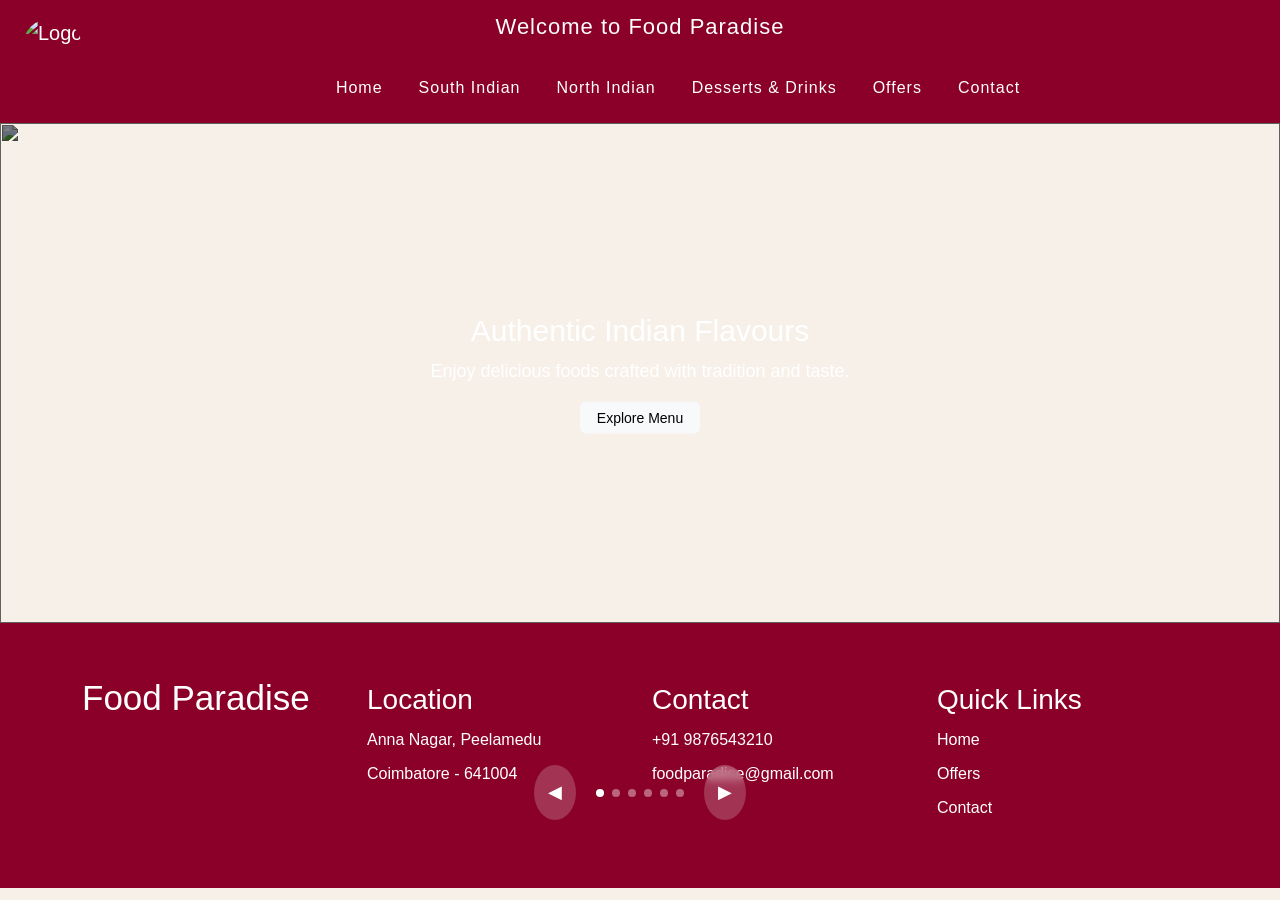
==== index.html @ 45089c09 "foodoaradise first code commit" ====
<!DOCTYPE html>
<html lang="en">
<head>

    <meta name="viewport" content="width=device-width, initial-scale=1.0">

    <title>Food Paradise</title>

    <link href="https://cdn.jsdelivr.net/npm/bootstrap@5.3.3/dist/css/bootstrap.min.css" rel="stylesheet">

    <link rel="stylesheet" href="home.css">
</head>

<body>

<!-- TOP HEADER -->

<div class="top-bar">
    Welcome to Food Paradise
</div>

<!-- NAVBAR -->

<nav class="navbar navbar-expand-lg navbar-dark custom-nav">

    <div class="container">

      <a class="navbar-brand" href="#">
           <img src="Images/logo.png" alt="Logo" class="logo-img">
      </a>

        <button class="navbar-toggler" data-bs-toggle="collapse" data-bs-target="#menu">
            <span class="navbar-toggler-icon"></span>
        </button>

        <div class="collapse navbar-collapse" id="menu">

            <ul class="navbar-nav mx-auto">

                <li class="nav-item">
                    <a class="nav-link active" href="index.html">Home</a>
                </li>

                <li class="nav-item">
                    <a class="nav-link" href="south-indian.html">South Indian</a>
                </li>

                <li class="nav-item">
                    <a class="nav-link" href="north-indian.html">North Indian</a>
                </li>

                <li class="nav-item">
                    <a class="nav-link" href="desserts-drinks.html">Desserts & Drinks</a>
                </li>

                <li class="nav-item">
                    <a class="nav-link" href="offers.html">Offers</a>
                </li>

                <li class="nav-item">
                    <a class="nav-link" href="contact.html">Contact</a>
                </li>

            </ul>

        </div>

    </div>

</nav>

<!-- HERO CAROUSEL -->

<div id="slider" class="carousel slide" data-bs-ride="false">

    <div class="carousel-inner">

        <!-- SLIDE 1 -->
        <div class="carousel-item active">
            <img src="https://images.unsplash.com/photo-1504674900247-0877df9cc836?q=80&w=1600&auto=format&fit=crop"
            class="d-block w-100 slider-img">

            <div class="carousel-caption text-start">
                <h1>Authentic Indian Flavours</h1>
                <p>Enjoy delicious foods crafted with tradition and taste.</p>
                <a href="south-indian.html" class="btn btn-light explore-btn">Explore Menu</a>
            </div>
        </div>

        <!-- SLIDE 2 -->
        <div class="carousel-item">
            <img src="https://images.unsplash.com/photo-1517248135467-4c7edcad34c4?q=80&w=1600&auto=format&fit=crop"
            class="d-block w-100 slider-img">

            <div class="carousel-caption text-start">
                <h1>About Our Restaurant</h1>
                <p>
                    Food Paradise began with a simple dream — to bring authentic Indian flavours to every table.  
                    Started as a small passion for traditional cooking, it has grown into a place loved by many.  
                    Our journey is built on heritage recipes, family traditions, and pure dedication to taste.  
                    Every dish we serve carries the story of where we began.
                </p>
            </div>
        </div>

        <!-- SLIDE 3 -->
        <div class="carousel-item">
            <img src="https://images.unsplash.com/photo-1504754524776-8f4f37790ca0?q=80&w=1600&auto=format&fit=crop"
            class="d-block w-100 slider-img">

            <div class="carousel-caption text-start">
                <h1>Signature Dishes</h1>
                <p>
                    Discover our chef-selected specialties crafted with balanced spices and rich flavours.  
                    Each dish reflects our identity and passion for authentic Indian cuisine.  
                    A perfect blend of tradition and modern presentation.  
                    Meals you will always remember.
                </p>
            </div>
        </div>

        <!-- SLIDE 4 -->
        <div class="carousel-item">
            <img src="https://images.unsplash.com/photo-1490645935967-10de6ba17061?q=80&w=1600&auto=format&fit=crop"
            class="d-block w-100 slider-img">

            <div class="carousel-caption text-start">
                <h1>Moments Made Delicious</h1>
                <p>
                    Food Paradise is where flavours meet happiness and memories are created.  
                    From everyday meals to celebrations, every visit becomes special.  
                    Warm ambience and comforting food bring people together.  
                    Good food turns moments into memories.
                </p>
            </div>
        </div>

        <!-- SLIDE 5 -->
        <div class="carousel-item">
            <img src="https://images.unsplash.com/photo-1556910103-1c02745aae4d?q=80&w=1600&auto=format&fit=crop"
            class="d-block w-100 slider-img">

            <div class="carousel-caption text-start">
                <h1>Rooted in Tradition, Loved by All</h1>
                <p>
                    Our flavours come from deep-rooted Indian traditions and timeless recipes.  
                    Each dish reflects culture, heritage, and regional richness.  
                    We stay true to authentic taste while serving modern dining comfort.  
                    A place where tradition meets everyday joy.
                </p>
            </div>
        </div>

        <!-- SLIDE 6 (SHORTENED) -->
        <div class="carousel-item">
            <img src="https://images.unsplash.com/photo-1528605248644-14dd04022da1?q=80&w=1600&auto=format&fit=crop"
            class="d-block w-100 slider-img">

            <div class="carousel-caption text-start">
                <h1>A Place to Gather & Celebrate</h1>
                <p>
                    Food Paradise is more than a restaurant.  
                    It is where people come together to share joy and happiness.  
                    Every visit creates warm memories with loved ones.  
                    Simple moments, made special with great food. Where every gathering turns into a cherished celebration.
                </p>
            </div>
        </div>

    </div>

</div>

    <!-- CONTROLS -->

    <div class="slider-controls">

        <button class="control-btn" data-bs-target="#slider" data-bs-slide="prev">
            ◀
        </button>

        <div class="slider-dots">
            <span class="active"></span>
            <span></span>
            <span></span>
            <span></span>
            <span></span>
            <span></span>
        </div>

        <button class="control-btn" data-bs-target="#slider" data-bs-slide="next">
            ▶
        </button>

    </div>

</div>

<!-- FOOTER -->

<footer class="footer">

    <div class="container">

        <div class="row">

            <div class="col-md-3">
                <h1 class="footer-logo">Food Paradise</h1>
            </div>

            <div class="col-md-3">
                <h3>Location</h3>
                <p>Anna Nagar, Peelamedu</p>
                <p>Coimbatore - 641004</p>
            </div>

            <div class="col-md-3">
                <h3>Contact</h3>
                <p>+91 9876543210</p>
                <p>foodparadise@gmail.com</p>
            </div>

            <div class="col-md-3">
                <h3>Quick Links</h3>

                <p><a href="index.html">Home</a></p>
                <p><a href="offers.html">Offers</a></p>
                <p><a href="contact.html">Contact</a></p>
            </div>

        </div>

    </div>

</footer>

<script src="https://cdn.jsdelivr.net/npm/bootstrap@5.3.3/dist/js/bootstrap.bundle.min.js"></script>

</body>
</html>
---- home.css ----
body{
    margin:0;
    padding:0;
    font-family:Arial;
    background:#f7f0e8;
}

.top-bar{
    background:#8b0029;
    color:white;
    text-align:center;
    padding:10px;
    font-size: 22px !important;
}

.custom-nav{
    background:#8b0029;
    padding:0px 20px;
}

.logo-text{
    color:white;
    font-size:32px;
    font-weight:bold;
}

.logo-img{
    height:60px;
    width:60px;
    border-radius:50%;
    object-fit:cover;
}

.navbar-brand{
    display:flex;
    align-items:center;
    position:relative;
    left:-60px;
    top:-40px;
}

.nav-link{
    color:white !important;
    margin:0 10px;
}

.top-bar,
.nav-link{
    letter-spacing:1px;
    font-size:16px;
    font-family:Arial;
}

.nav-link:hover{
    color:#f4c27a !important;
}

.slider-img{
    height:500px;
    object-fit:cover;
    filter:brightness(50%);
}

.carousel-caption{ 
    top:50%; 
    bottom:auto; 
    transform:translateY(-50%); 
}

.carousel-caption h1{
    font-size:30px;
}

.carousel-caption p{
    font-size:18px;
}

.footer{
    background:#8b0029;
    color:white;
    padding:60px 0;
}

.footer-logo{
    font-size:35px;
    margin-top:-6px;
}

.footer a{
    color:white;
    text-decoration:none;
}

.footer p{
    margin:4px 0;
    line-height:1.9;
}

.arrow-box{
    background:rgba(255,255,255,0.2);
    padding:18px;
    border-radius:50%;
    backdrop-filter:blur(5px);
}

#slider{
    position:relative;
}

.slider-controls{
    position:absolute;
    left:50%;
    bottom:80px;
    transform:translateX(-50%);
    display:flex;
    align-items:center;
    gap:20px;
    z-index:10;
}

.control-btn{
    background:rgba(255,255,255,0.2);
    border:none;
    padding:14px;
    border-radius:50%;
    backdrop-filter:blur(5px);
    color:white;
    font-size:18px;
    cursor:pointer;
}

.slider-dots{
    display:flex;
    gap:8px;
}

.slider-dots span{
    width:8px;
    height:8px;
    background:white;
    border-radius:50%;
    opacity:0.4;
}

.slider-dots span.active{
    opacity:1;
}
.carousel-caption p{
    font-size:18px;
    line-height:1.6;
    text-align:left;
    max-width:600px;
    text-align:justify;

}
.explore-btn{
    font-size:14px;
    padding:0;             
    width:120px;
    height:32px;    
    border-radius:6px;       
    line-height:30px; 
}


/* FIRST SLIDE ONLY - CENTER ALL CONTENT */
.carousel-item:first-child .carousel-caption{
    top:50%;
    left:50%;
    transform:translate(-50%, -50%);
    text-align:center !important;
    width:100%;
}

.carousel-item:first-child .carousel-caption h1,
.carousel-item:first-child .carousel-caption p{
    text-align:center !important;
    max-width:none;
}

.carousel-item:first-child .explore-btn{
    display:block;
    margin:15px auto 0;
}
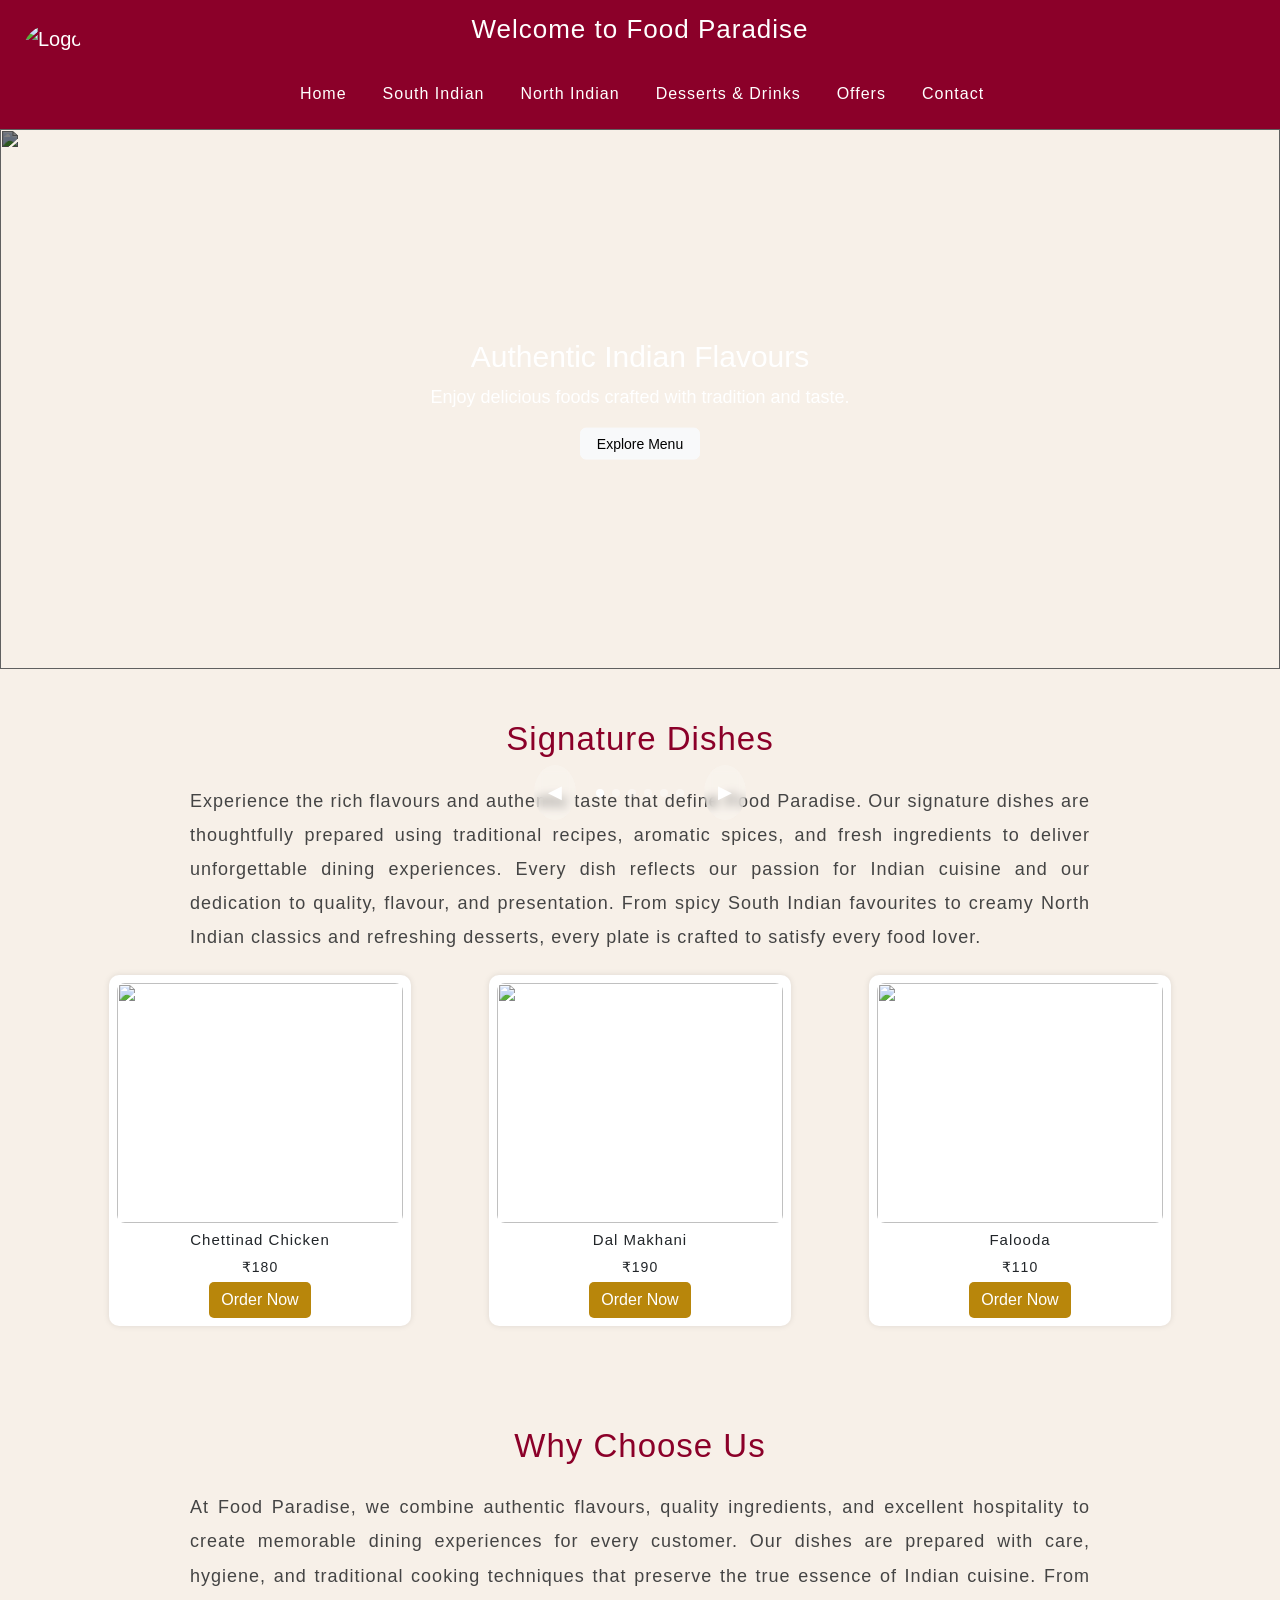
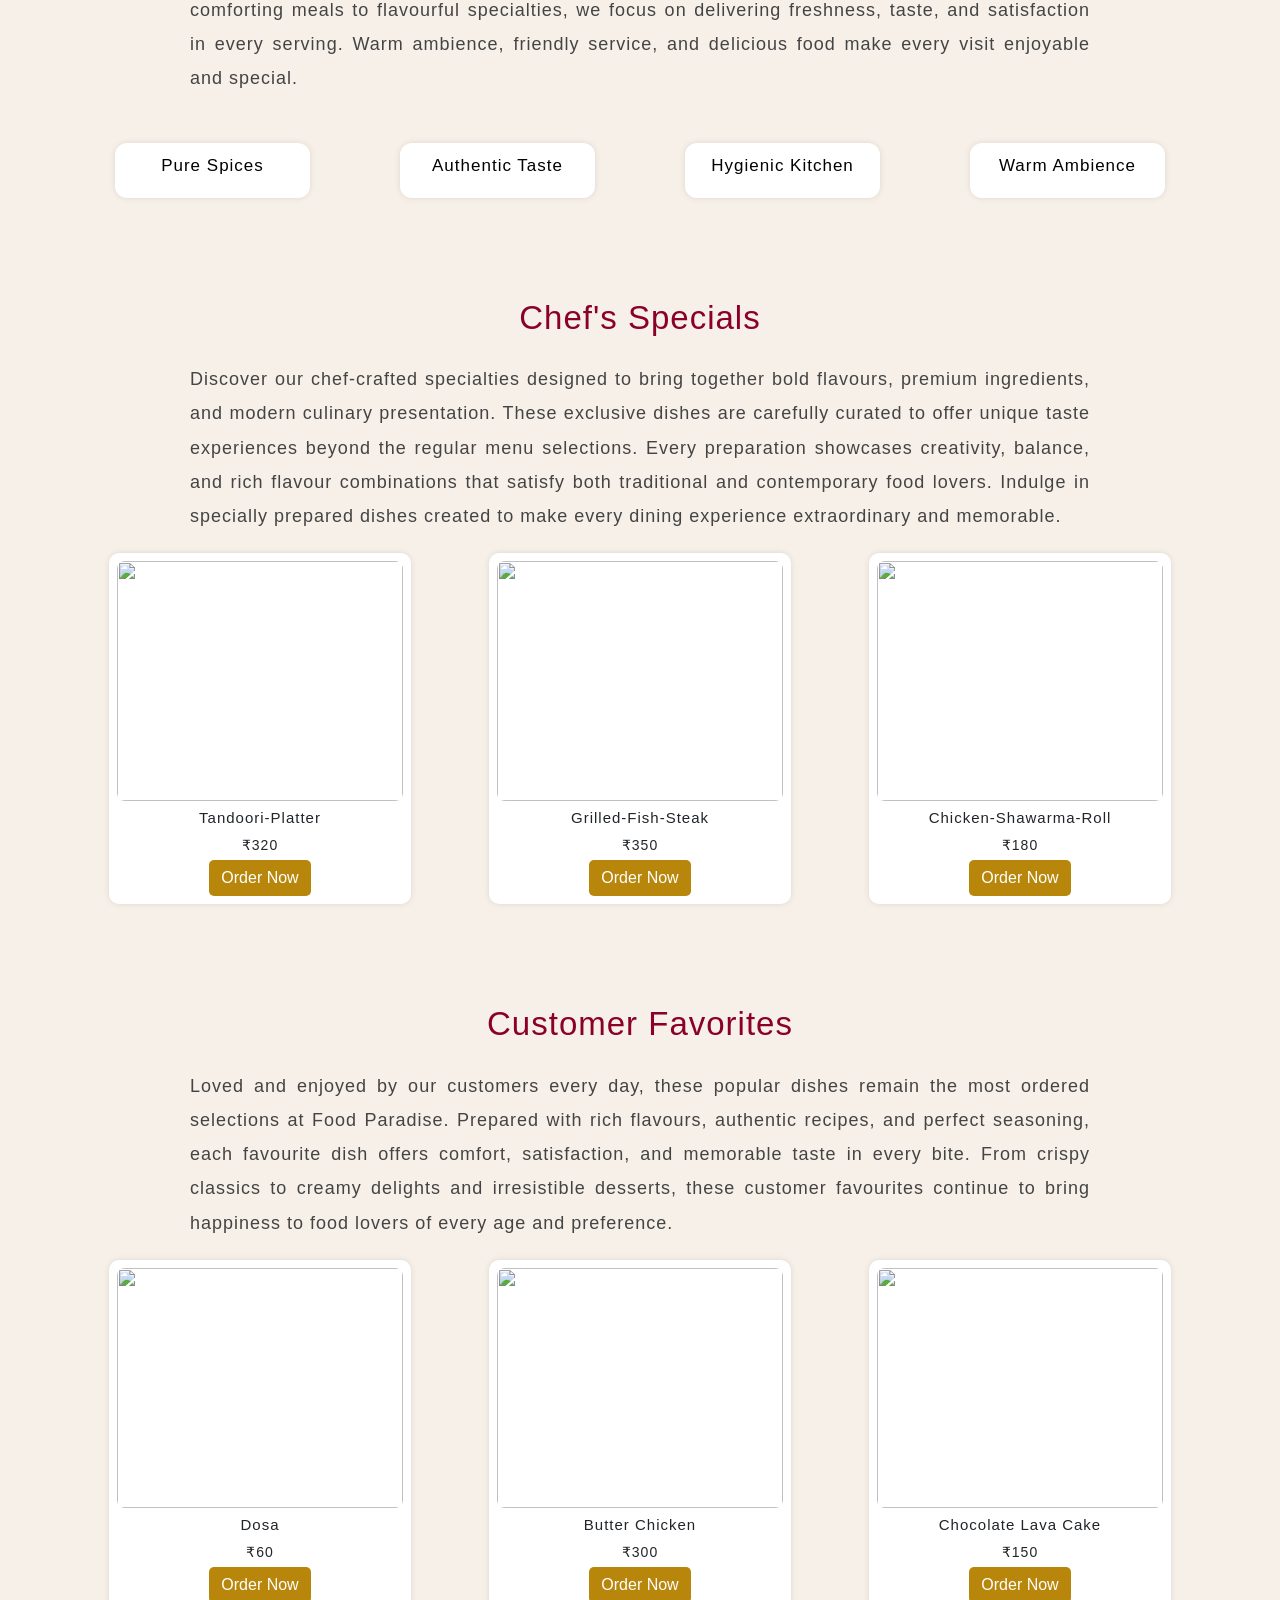
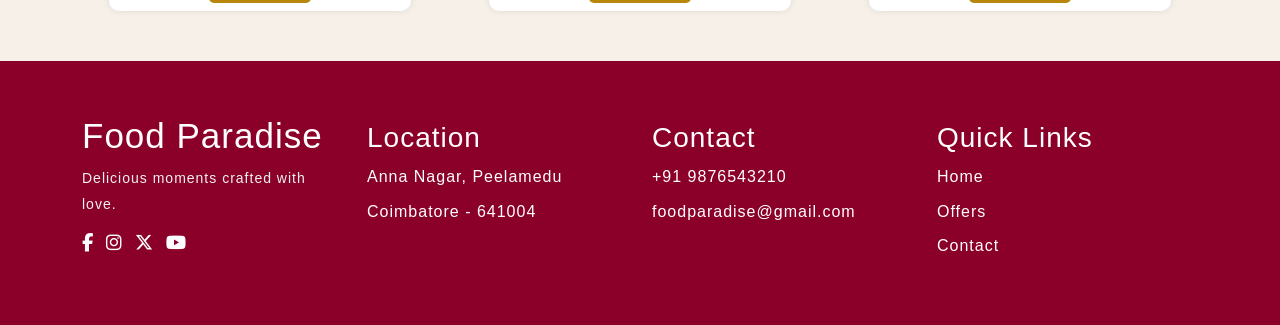
==== commit 6fe05369: "changed" ====
--- a/index.html
+++ b/index.html
@@ -7,6 +7,7 @@
     <title>Food Paradise</title>
 
     <link href="https://cdn.jsdelivr.net/npm/bootstrap@5.3.3/dist/css/bootstrap.min.css" rel="stylesheet">
+    <link rel="stylesheet" href="https://cdnjs.cloudflare.com/ajax/libs/font-awesome/6.5.0/css/all.min.css">
 
     <link rel="stylesheet" href="home.css">
 </head>
@@ -196,6 +197,211 @@
 
 </div>
 
+<!-- ================= SIGNATURE DISHES ================= -->
+
+<section class="home-section">
+
+    <div class="container">
+
+        <h2 class="home-title">Signature Dishes</h2>
+
+        <p class="home-para">
+            Experience the rich flavours and authentic taste that define Food Paradise. Our signature
+            dishes are thoughtfully prepared using traditional recipes, aromatic spices, and fresh
+            ingredients to deliver unforgettable dining experiences. Every dish reflects our passion
+            for Indian cuisine and our dedication to quality, flavour, and presentation. From spicy
+            South Indian favourites to creamy North Indian classics and refreshing desserts, every
+            plate is crafted to satisfy every food lover.
+        </p>
+
+        <div class="row g-4">
+
+            <div class="col-md-4">
+                <div class="food-card">
+                    <img src="Images/chettinad-chicken.png">
+                    <h3>Chettinad Chicken</h3>
+                    <p>₹180</p>
+                    <button class="order-btn">Order Now</button>
+                </div>
+            </div>
+
+            <div class="col-md-4">
+                <div class="food-card">
+                    <img src="Images/dal-makhani.png">
+                    <h3>Dal Makhani</h3>
+                    <p>₹190</p>
+                    <button class="order-btn">Order Now</button>
+                </div>
+            </div>
+
+            <div class="col-md-4">
+                <div class="food-card">
+                    <img src="Images/falooda.png">
+                    <h3>Falooda</h3>
+                    <p>₹110</p>
+                    <button class="order-btn">Order Now</button>
+                </div>
+            </div>
+
+        </div>
+
+    </div>
+
+</section>
+
+<!-- ================= WHY CHOOSE US ================= -->
+
+<section class="why-section">
+
+    <div class="container">
+
+        <h2 class="home-title">Why Choose Us</h2>
+
+        <p class="home-para">
+            At Food Paradise, we combine authentic flavours, quality ingredients, and excellent
+            hospitality to create memorable dining experiences for every customer. Our dishes are
+            prepared with care, hygiene, and traditional cooking techniques that preserve the true
+            essence of Indian cuisine. From comforting meals to flavourful specialties, we focus on
+            delivering freshness, taste, and satisfaction in every serving. Warm ambience, friendly
+            service, and delicious food make every visit enjoyable and special.
+        </p>
+
+        <div class="row g-4 mt-4">
+
+            <div class="col-md-3">
+                <div class="why-box">
+                    <h4>Pure Spices</h4>
+                </div>
+            </div>
+
+            <div class="col-md-3">
+                <div class="why-box">
+                    <h4>Authentic Taste</h4>
+                </div>
+            </div>
+
+            <div class="col-md-3">
+                <div class="why-box">
+                    <h4>Hygienic Kitchen</h4>
+                </div>
+            </div>
+
+            <div class="col-md-3">
+                <div class="why-box">
+                    <h4>Warm Ambience</h4>
+                </div>
+            </div>
+
+        </div>
+
+    </div>
+
+</section>
+
+<!-- ================= CHEF'S SPECIAL ================= -->
+
+<section class="home-section">
+
+    <div class="container">
+
+        <h2 class="home-title">Chef's Specials</h2>
+
+        <p class="home-para">
+            Discover our chef-crafted specialties designed to bring together bold flavours, premium
+            ingredients, and modern culinary presentation. These exclusive dishes are carefully
+            curated to offer unique taste experiences beyond the regular menu selections. Every
+            preparation showcases creativity, balance, and rich flavour combinations that satisfy
+            both traditional and contemporary food lovers. Indulge in specially prepared dishes
+            created to make every dining experience extraordinary and memorable.
+        </p>
+
+        <div class="row g-4">
+
+            <div class="col-md-4">
+                <div class="food-card">
+                    <img src="Images/grilled-fish-steak.png">
+                    <h3>Tandoori-Platter</h3>
+                    <p>₹320</p>
+                    <button class="order-btn">Order Now</button>
+                </div>
+            </div>
+
+            <div class="col-md-4">
+                <div class="food-card">
+                    <img src="Images/chicken-shawarma-roll.png">
+                    <h3>Grilled-Fish-Steak</h3>
+                    <p>₹350</p>
+                    <button class="order-btn">Order Now</button>
+                </div>
+            </div>
+
+            <div class="col-md-4">
+                <div class="food-card">
+                    <img src="Images/tandoori-platter.png">
+                    <h3>Chicken-Shawarma-Roll</h3>
+                    <p>₹180</p>
+                    <button class="order-btn">Order Now</button>
+                </div>
+            </div>
+
+        </div>
+
+    </div>
+
+</section>
+
+<!-- ================= CUSTOMER FAVORITES ================= -->
+
+<section class="home-section">
+
+    <div class="container">
+
+        <h2 class="home-title">Customer Favorites</h2>
+
+        <p class="home-para">
+            Loved and enjoyed by our customers every day, these popular dishes remain the most
+            ordered selections at Food Paradise. Prepared with rich flavours, authentic recipes,
+            and perfect seasoning, each favourite dish offers comfort, satisfaction, and memorable
+            taste in every bite. From crispy classics to creamy delights and irresistible desserts,
+            these customer favourites continue to bring happiness to food lovers of every age and
+            preference.
+        </p>
+
+        <div class="row g-4">
+
+            <div class="col-md-4">
+                <div class="food-card">
+                    <img src="Images/dosa.png">
+                    <h3>Dosa</h3>
+                    <p>₹60</p>
+                    <button class="order-btn">Order Now</button>
+                </div>
+            </div>
+
+            <div class="col-md-4">
+                <div class="food-card">
+                    <img src="Images/butter-chicken.png">
+                    <h3>Butter Chicken</h3>
+                    <p>₹300</p>
+                    <button class="order-btn">Order Now</button>
+                </div>
+            </div>
+
+            <div class="col-md-4">
+                <div class="food-card">
+                    <img src="Images/chocolate-lava-cake.png">
+                    <h3>Chocolate Lava Cake</h3>
+                    <p>₹150</p>
+                    <button class="order-btn">Order Now</button>
+                </div>
+            </div>
+
+        </div>
+
+    </div>
+
+</section>
+
 <!-- FOOTER -->
 
 <footer class="footer">
@@ -206,6 +412,14 @@
 
             <div class="col-md-3">
                 <h1 class="footer-logo">Food Paradise</h1>
+                    <p class="footer-tagline">Delicious moments crafted with love.</p>
+
+                    <div class="footer-social">
+                        <a href="#"><i class="fab fa-facebook-f"></i></a>
+                        <a href="#"><i class="fab fa-instagram"></i></a>
+                        <a href="#"><i class="fab fa-x-twitter"></i></a>
+                        <a href="#"><i class="fab fa-youtube"></i></a>
+                    </div>
             </div>
 
             <div class="col-md-3">
--- a/home.css
+++ b/home.css
@@ -10,7 +10,8 @@
     color:white;
     text-align:center;
     padding:10px;
-    font-size: 22px !important;
+    font-size: 26px !important;
+    letter-spacing:1px !important;
 }
 
 .custom-nav{
@@ -44,6 +45,11 @@
     margin:0 10px;
 }
 
+.navbar-nav{
+    position:relative;
+    left:-36px;
+}
+
 .top-bar,
 .nav-link{
     letter-spacing:1px;
@@ -56,7 +62,7 @@
 }
 
 .slider-img{
-    height:500px;
+    height:540px;
     object-fit:cover;
     filter:brightness(50%);
 }
@@ -79,6 +85,7 @@
     background:#8b0029;
     color:white;
     padding:60px 0;
+    letter-spacing:1px;
 }
 
 .footer-logo{
@@ -181,4 +188,123 @@
 .carousel-item:first-child .explore-btn{
     display:block;
     margin:15px auto 0;
-}+}
+
+/* ================= HOME EXTRA SECTIONS ================= */
+
+
+.home-section{
+    padding:50px 0;
+    background:#f7f0e8;
+    margin-bottom:0;
+}
+
+.home-title{
+    text-align:center;
+    color:#8b0029;
+    font-size:33px;
+    font-family:Arial;
+    letter-spacing:1px;
+    margin-bottom:25px;
+}
+
+.home-para{
+    max-width:900px;
+    margin:0 auto 20px;
+    text-align:justify;
+    font-size:18px;
+    line-height:1.9;
+    letter-spacing:1px;
+    color:#444;
+    font-family:Arial;
+}
+
+/* WHY CHOOSE US */
+
+.why-section{
+    padding:50px 0;
+    background:#f7f0e8;
+    margin-bottom:0;
+}
+
+.why-box{
+    background:white;
+    color:black;
+    padding:13px;
+    border-radius:12px;
+    text-align:center;
+    margin-top:0;
+    width:75%;
+    margin-left:auto;
+    margin-right:auto;
+    box-shadow:0 0 6px rgba(0,0,0,0.1);
+}
+
+.why-box h4{
+    color:black;
+    font-size:17px;
+    letter-spacing:1px;
+    font-family:Arial;
+}
+
+/* SAME CARD STYLE AS OTHER PAGES */
+
+.food-card{
+    background:white;
+    padding:8px;
+    border-radius:10px;
+    text-align:center;
+    box-shadow:0 0 6px rgba(0,0,0,0.1);
+    width:85%;
+    margin:0 auto;
+    font-family:Arial;
+    letter-spacing:1px;
+}
+
+.food-card img{
+    width:100%;
+    height:240px;
+    object-fit:cover;
+    border-radius:8px;
+}
+
+.food-card h3{
+    font-size:15px;
+    margin-top:8px;
+}
+
+.food-card p{
+    font-size:14px;
+    margin:4px 0;
+}
+
+.order-btn{
+    background:#b8860b;
+    color:white;
+    border:none;
+    padding:6px 12px;
+    border-radius:5px;
+}
+
+.footer-tagline{
+    font-size:14px;
+    margin-top:8px;
+    color:#f1f1f1;
+}
+
+.footer-social{
+    margin-top:12px;
+    display:flex;
+    gap:12px;
+}
+
+.footer-social a{
+    color:white;
+    font-size:18px;
+    transition:0.3s;
+}
+
+.footer-social a:hover{
+    color:#f4c27a;
+}
+
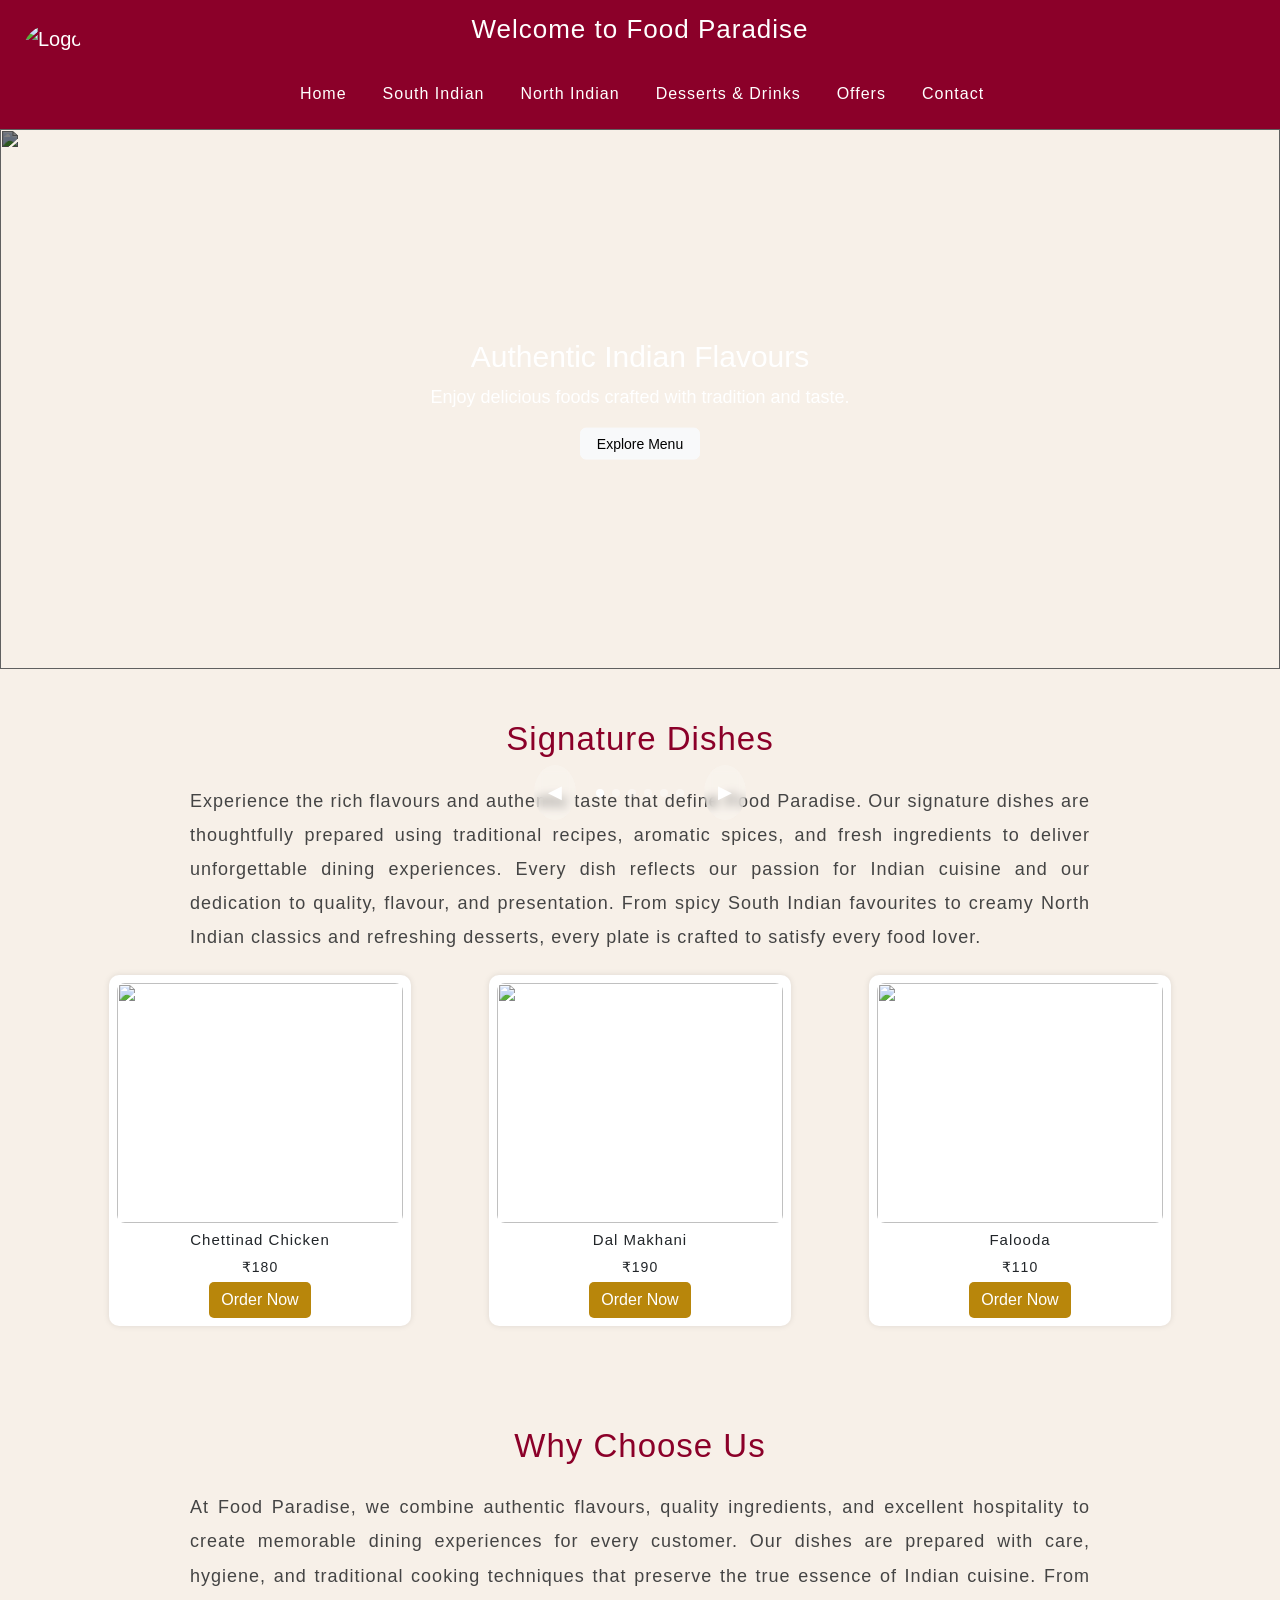
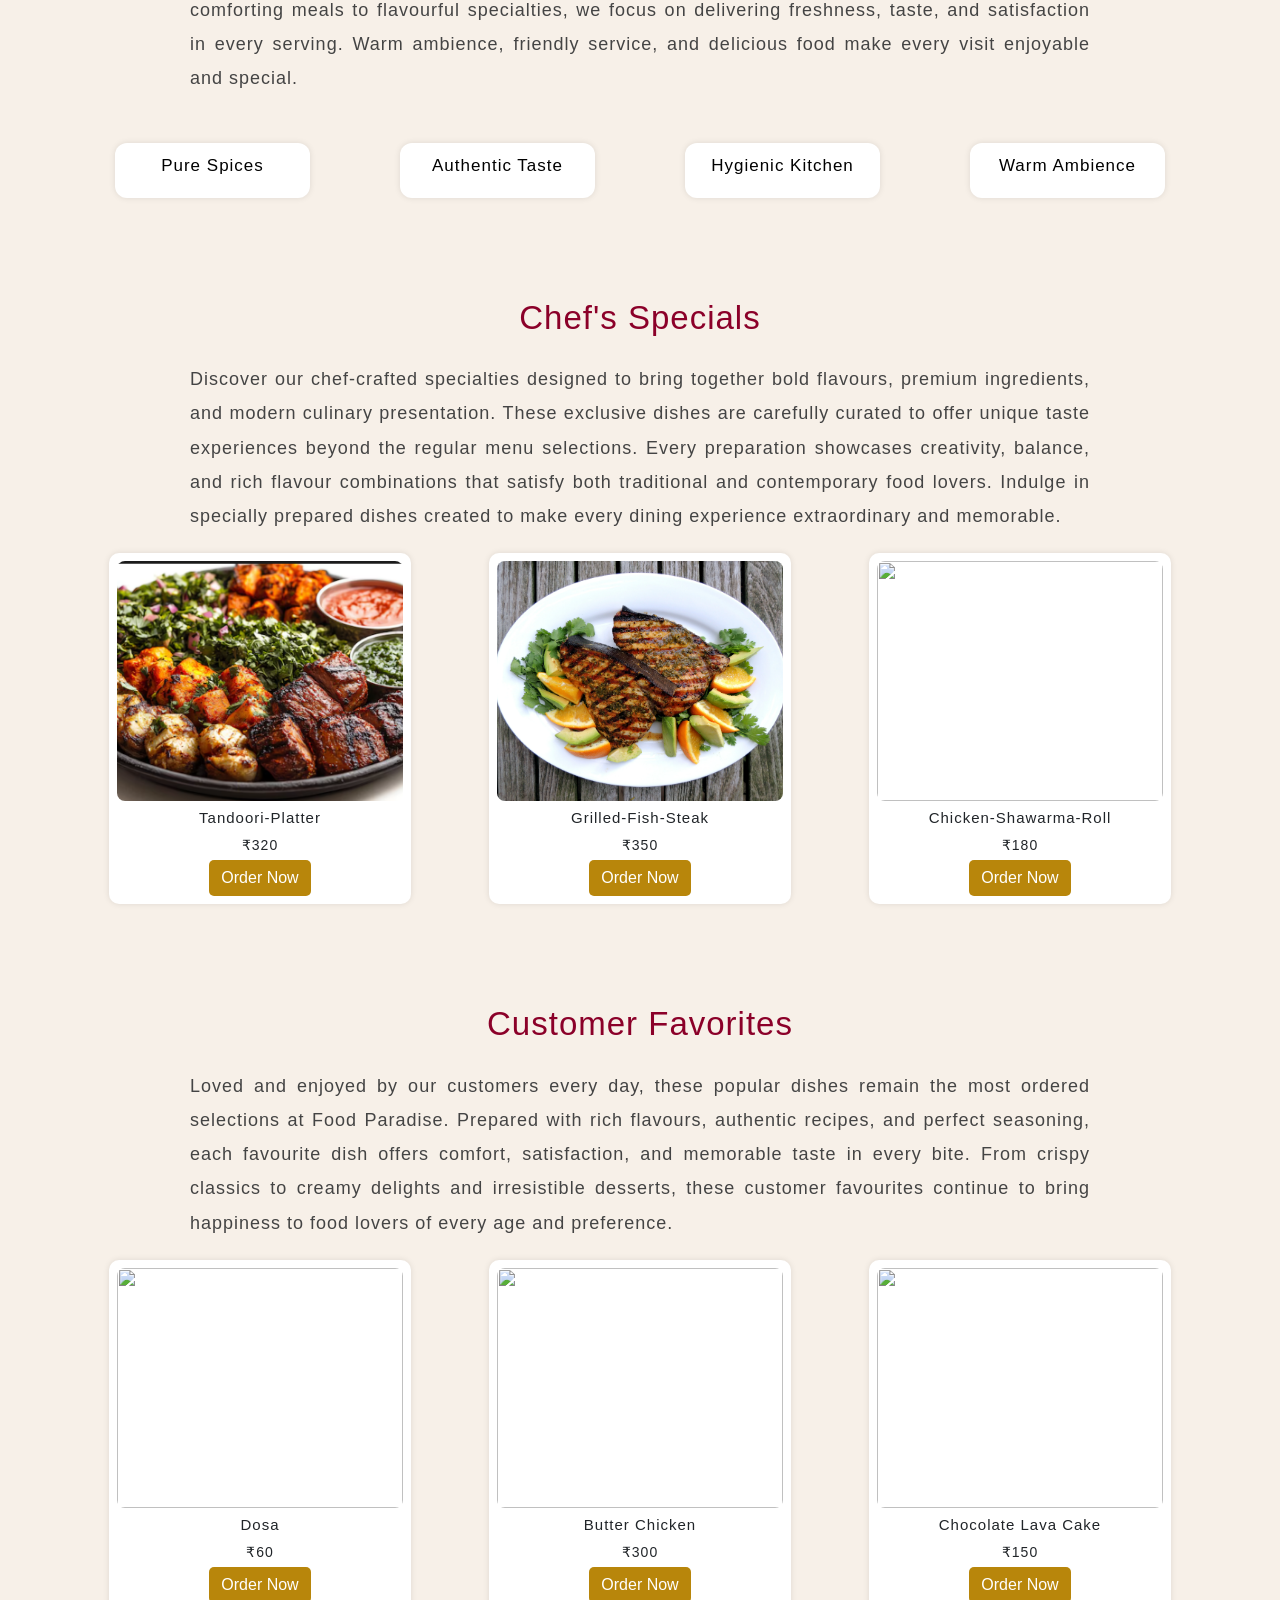
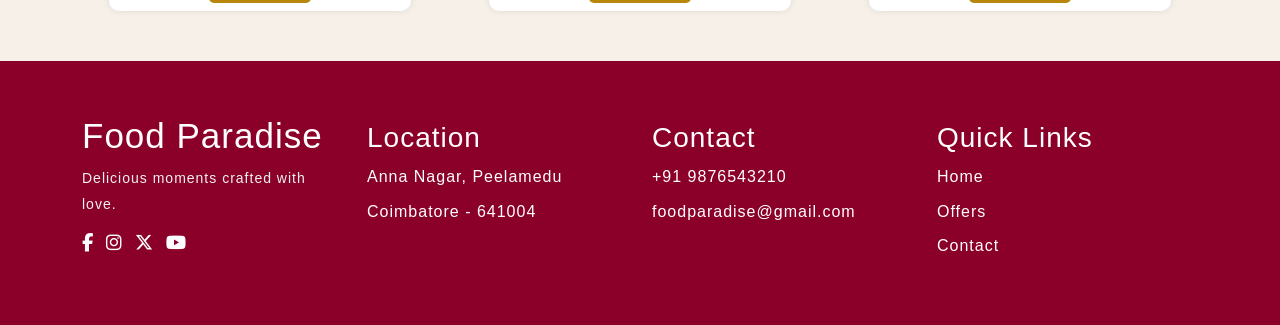
==== commit b53a13f5: "imge" ====
--- a/index.html
+++ b/index.html
@@ -319,7 +319,7 @@
 
             <div class="col-md-4">
                 <div class="food-card">
-                    <img src="Images/grilled-fish-steak.png">
+                    <img src="./images/tandoori-platter.png">
                     <h3>Tandoori-Platter</h3>
                     <p>₹320</p>
                     <button class="order-btn">Order Now</button>
@@ -328,7 +328,7 @@
 
             <div class="col-md-4">
                 <div class="food-card">
-                    <img src="Images/chicken-shawarma-roll.png">
+                    <img src="./images/grilled-fish-steak.png">
                     <h3>Grilled-Fish-Steak</h3>
                     <p>₹350</p>
                     <button class="order-btn">Order Now</button>
@@ -337,7 +337,7 @@
 
             <div class="col-md-4">
                 <div class="food-card">
-                    <img src="Images/tandoori-platter.png">
+                    <img src="Images/chicken-shawarma-roll.png">
                     <h3>Chicken-Shawarma-Roll</h3>
                     <p>₹180</p>
                     <button class="order-btn">Order Now</button>
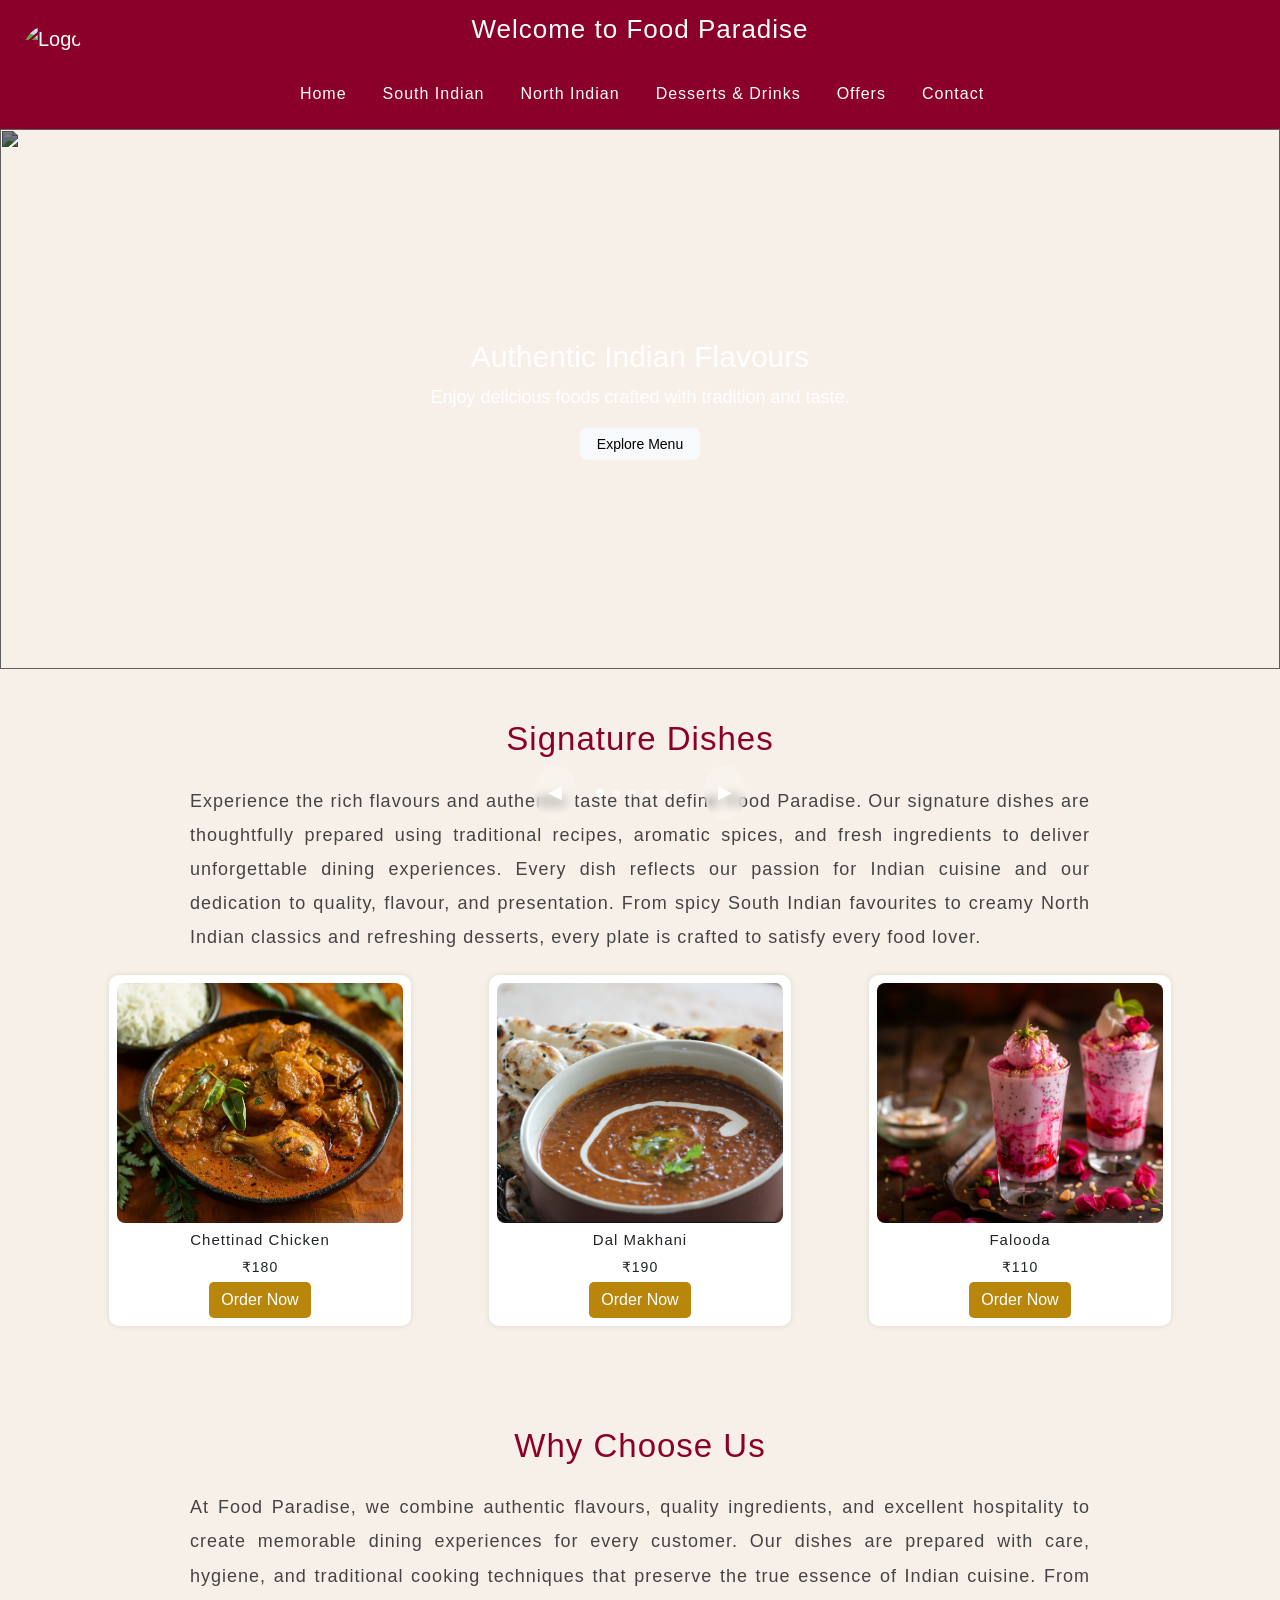
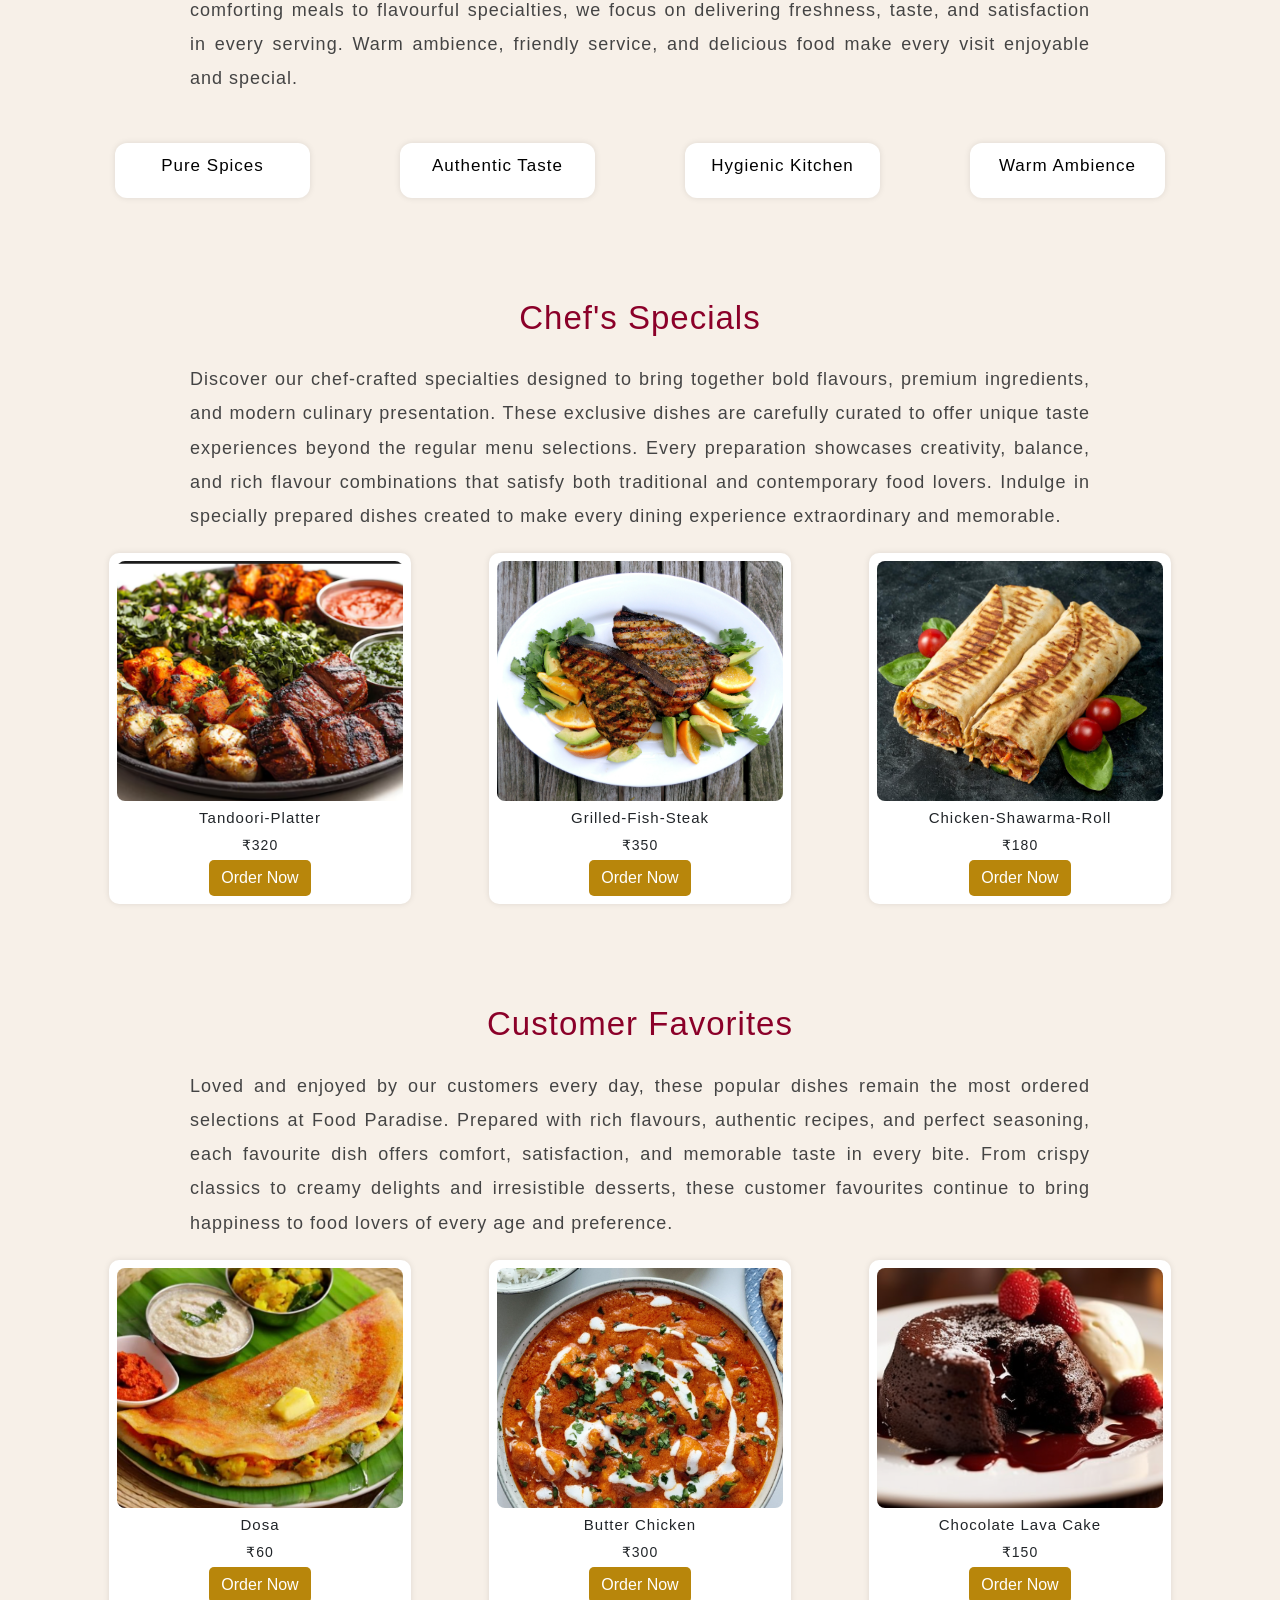
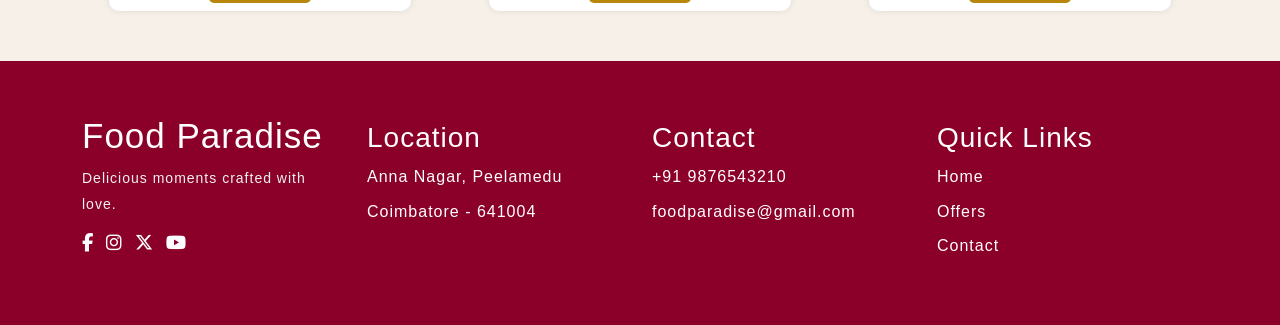
==== commit 4266d3ba: "image" ====
--- a/index.html
+++ b/index.html
@@ -218,7 +218,7 @@
 
             <div class="col-md-4">
                 <div class="food-card">
-                    <img src="Images/chettinad-chicken.png">
+                    <img src="./images/chettinad-chicken.png">
                     <h3>Chettinad Chicken</h3>
                     <p>₹180</p>
                     <button class="order-btn">Order Now</button>
@@ -227,7 +227,7 @@
 
             <div class="col-md-4">
                 <div class="food-card">
-                    <img src="Images/dal-makhani.png">
+                    <img src="./images/dal-makhani.png">
                     <h3>Dal Makhani</h3>
                     <p>₹190</p>
                     <button class="order-btn">Order Now</button>
@@ -236,7 +236,7 @@
 
             <div class="col-md-4">
                 <div class="food-card">
-                    <img src="Images/falooda.png">
+                    <img src="./images/falooda.png">
                     <h3>Falooda</h3>
                     <p>₹110</p>
                     <button class="order-btn">Order Now</button>
@@ -337,7 +337,7 @@
 
             <div class="col-md-4">
                 <div class="food-card">
-                    <img src="Images/chicken-shawarma-roll.png">
+                    <img src="./images/chicken-shawarma-roll.png">
                     <h3>Chicken-Shawarma-Roll</h3>
                     <p>₹180</p>
                     <button class="order-btn">Order Now</button>
@@ -371,7 +371,7 @@
 
             <div class="col-md-4">
                 <div class="food-card">
-                    <img src="Images/dosa.png">
+                    <img src="./images/dosa.png">
                     <h3>Dosa</h3>
                     <p>₹60</p>
                     <button class="order-btn">Order Now</button>
@@ -380,7 +380,7 @@
 
             <div class="col-md-4">
                 <div class="food-card">
-                    <img src="Images/butter-chicken.png">
+                    <img src="./images/butter-chicken.png">
                     <h3>Butter Chicken</h3>
                     <p>₹300</p>
                     <button class="order-btn">Order Now</button>
@@ -389,7 +389,7 @@
 
             <div class="col-md-4">
                 <div class="food-card">
-                    <img src="Images/chocolate-lava-cake.png">
+                    <img src="./images/chocolate-lava-cake.png">
                     <h3>Chocolate Lava Cake</h3>
                     <p>₹150</p>
                     <button class="order-btn">Order Now</button>
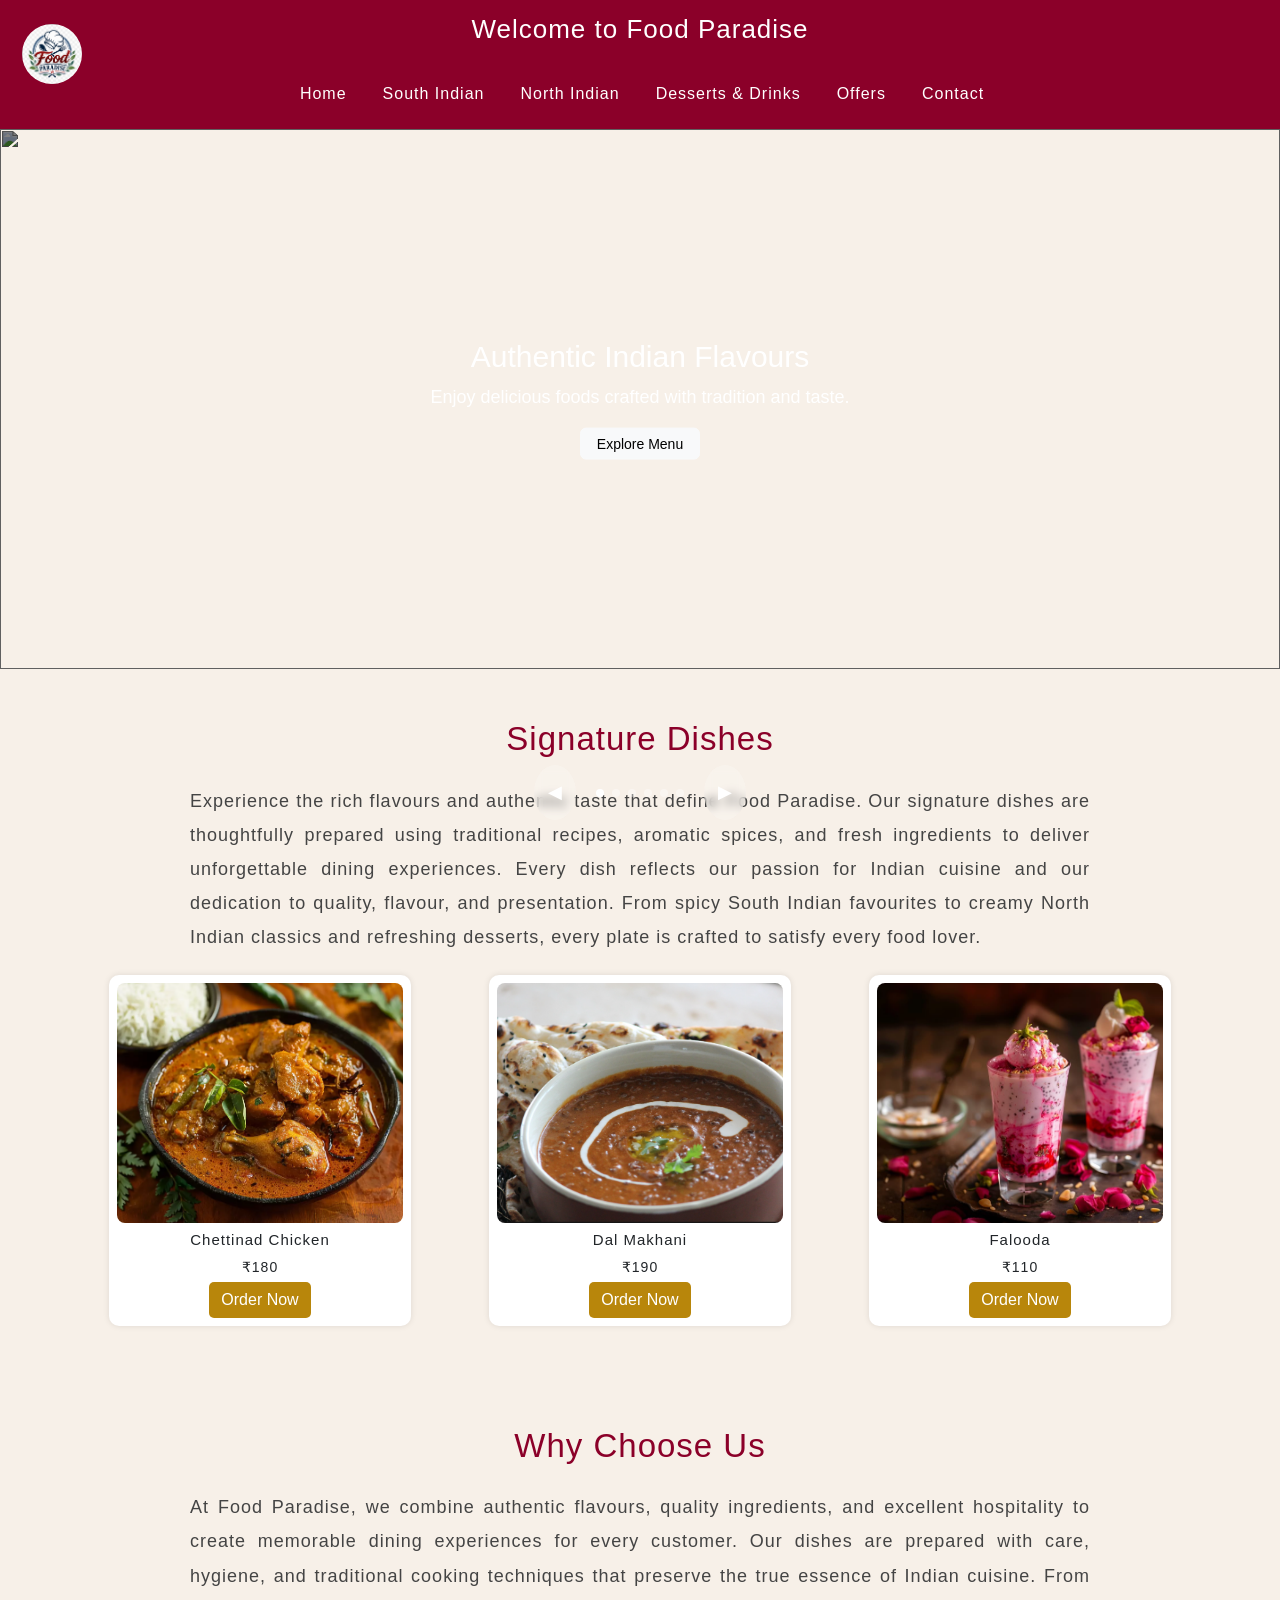
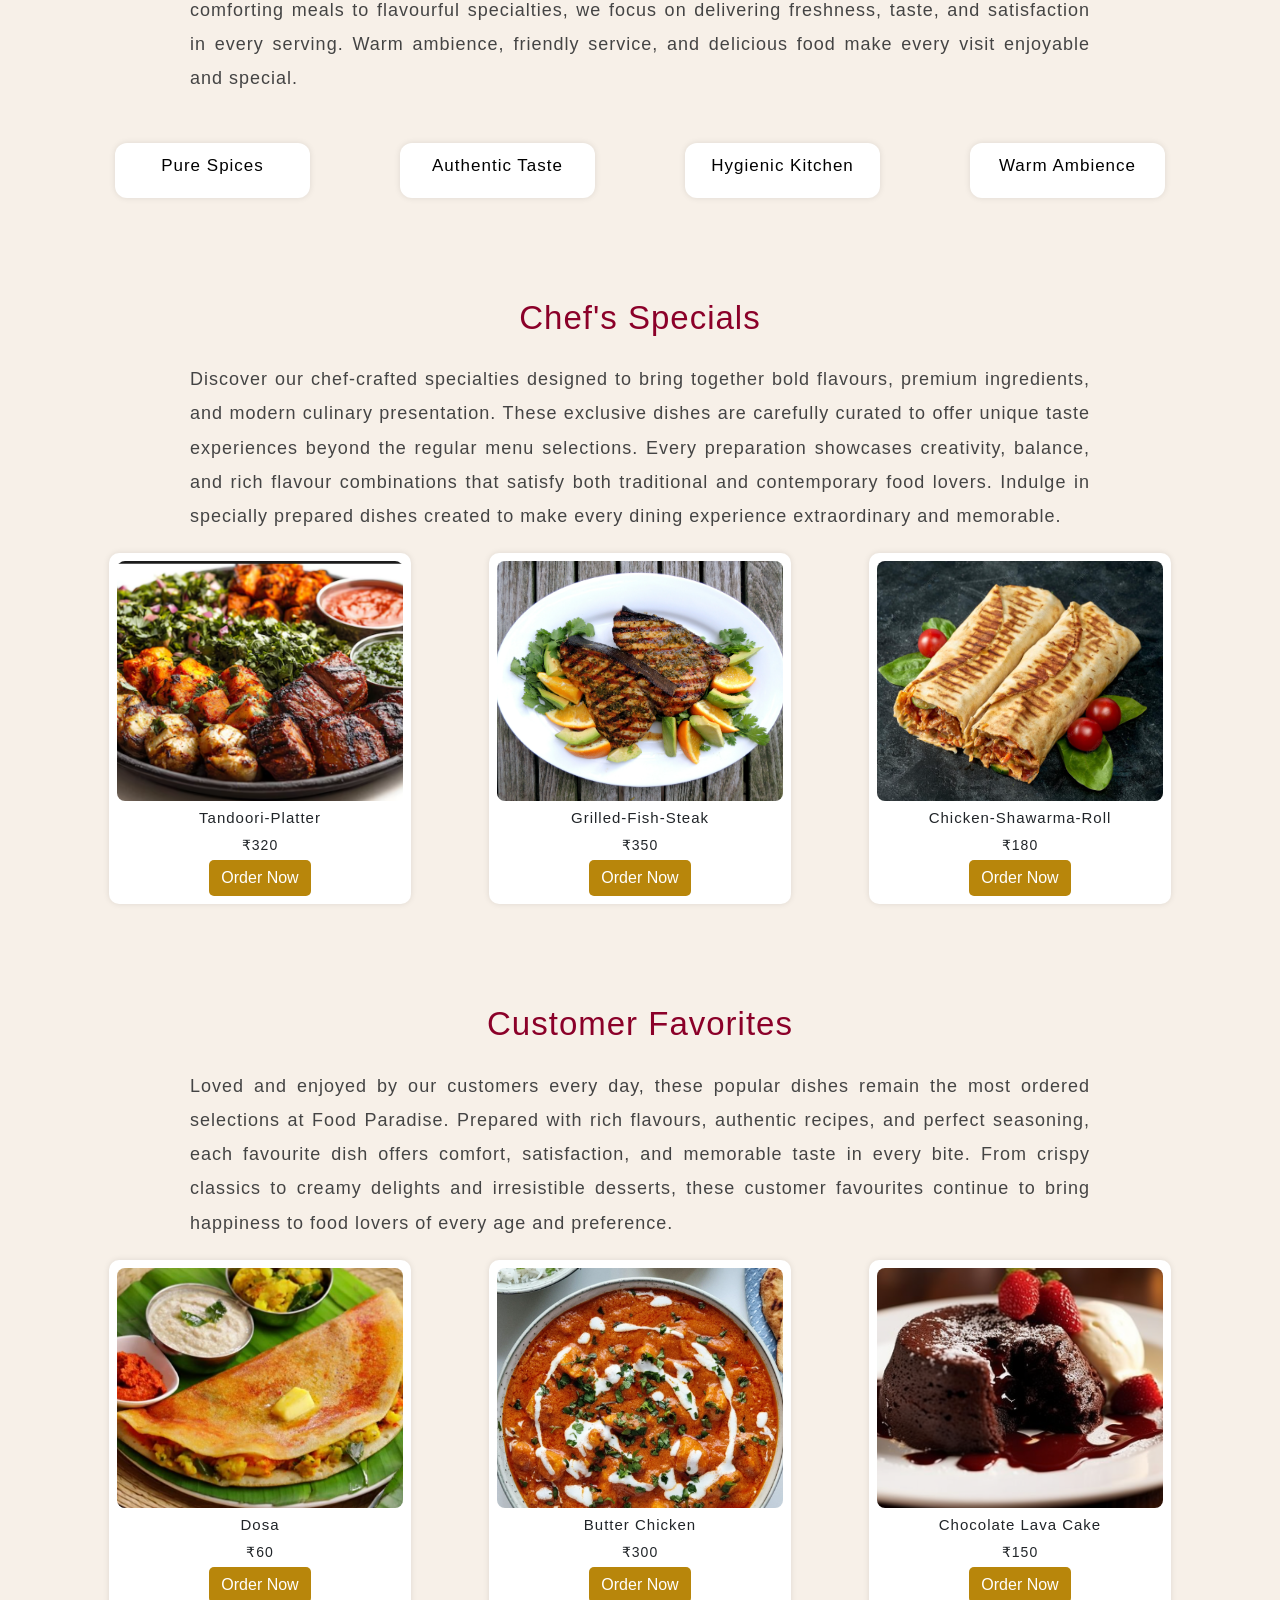
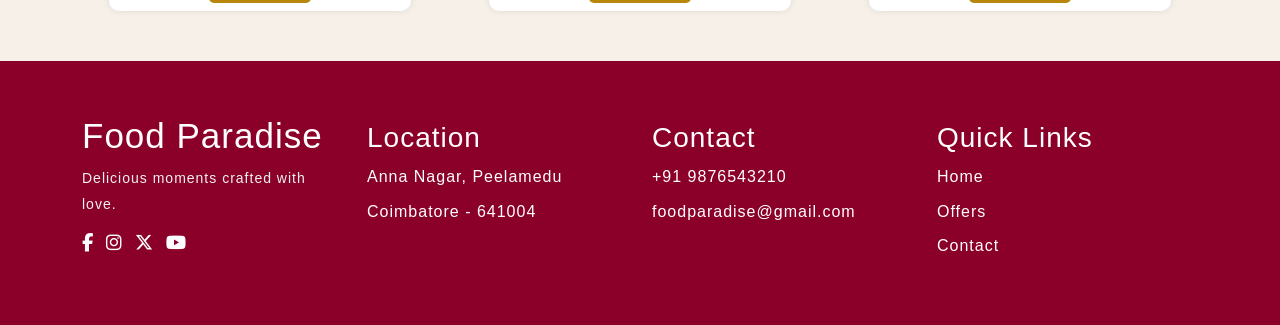
==== commit ba74fc4d: "changed" ====
--- a/index.html
+++ b/index.html
@@ -27,7 +27,7 @@
     <div class="container">
 
       <a class="navbar-brand" href="#">
-           <img src="Images/logo.png" alt="Logo" class="logo-img">
+           <img src="./images/logo.png" alt="Logo" class="logo-img">
       </a>
 
         <button class="navbar-toggler" data-bs-toggle="collapse" data-bs-target="#menu">
